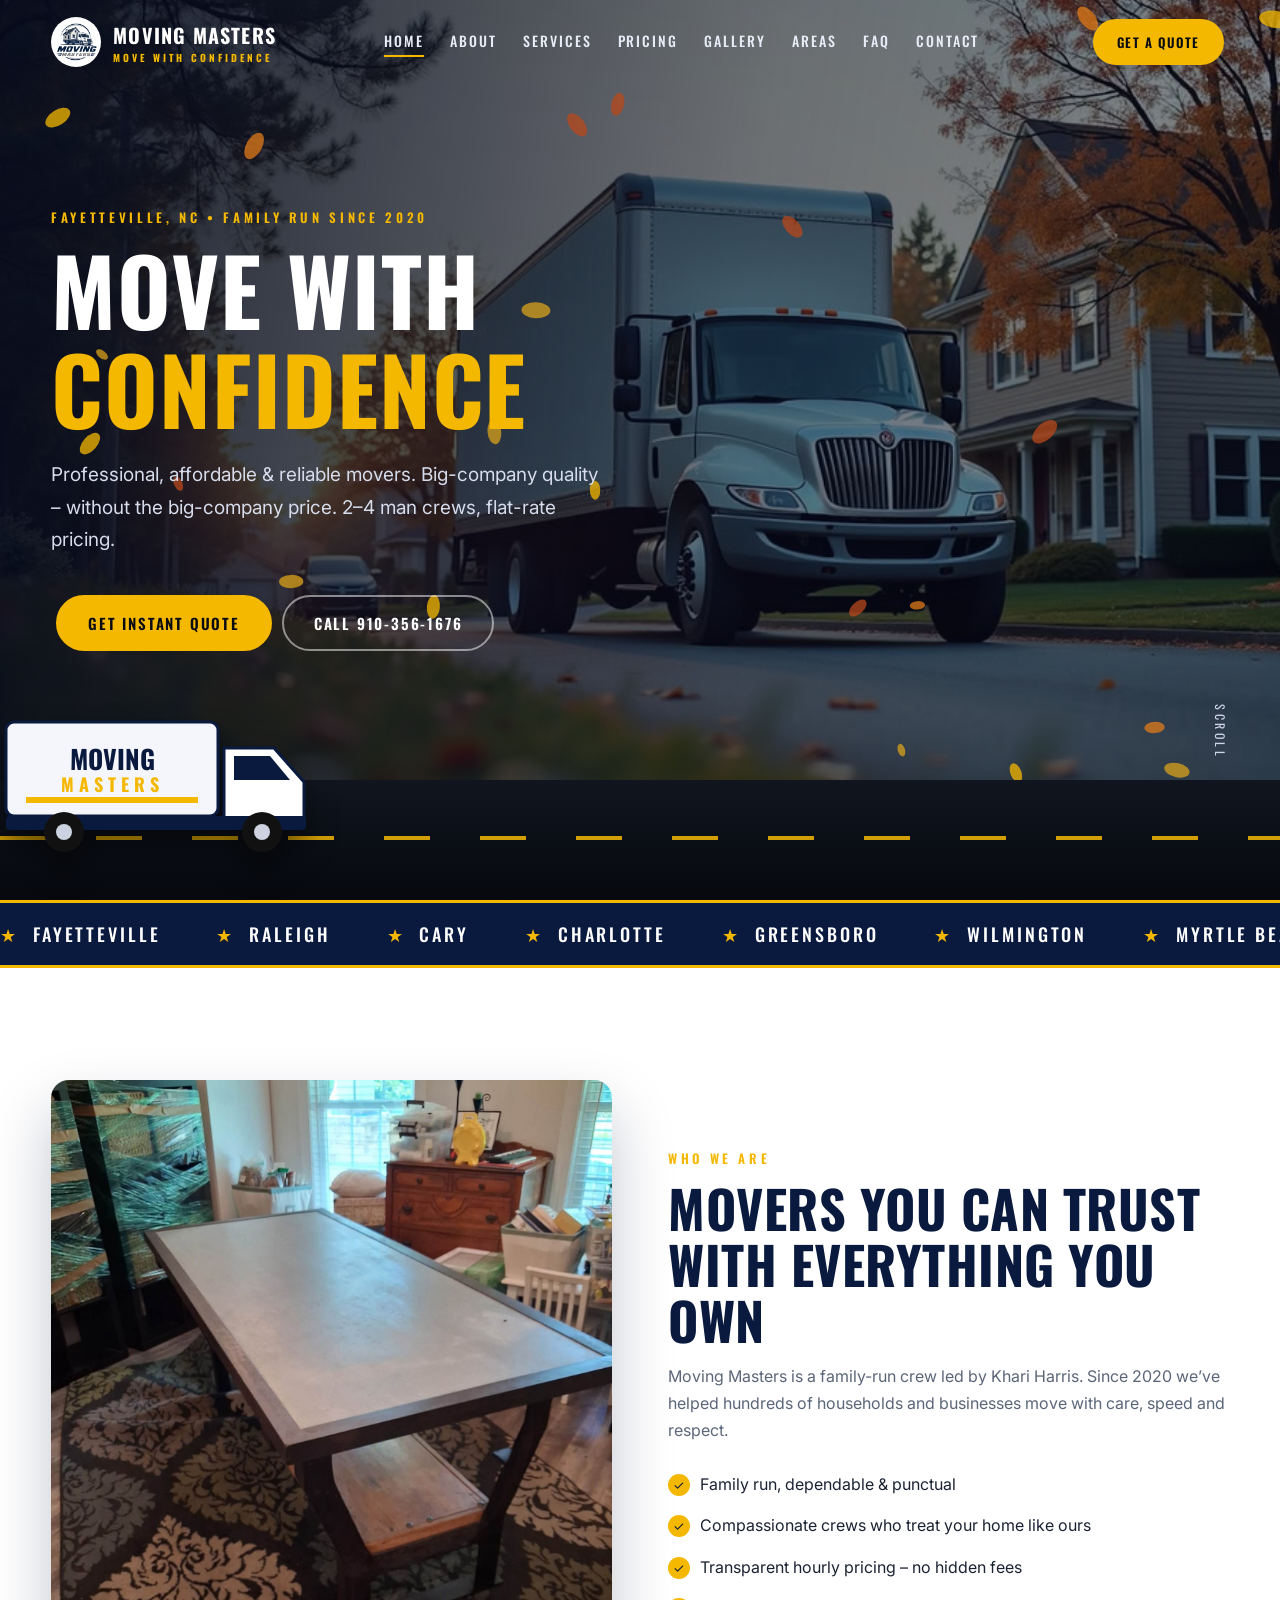
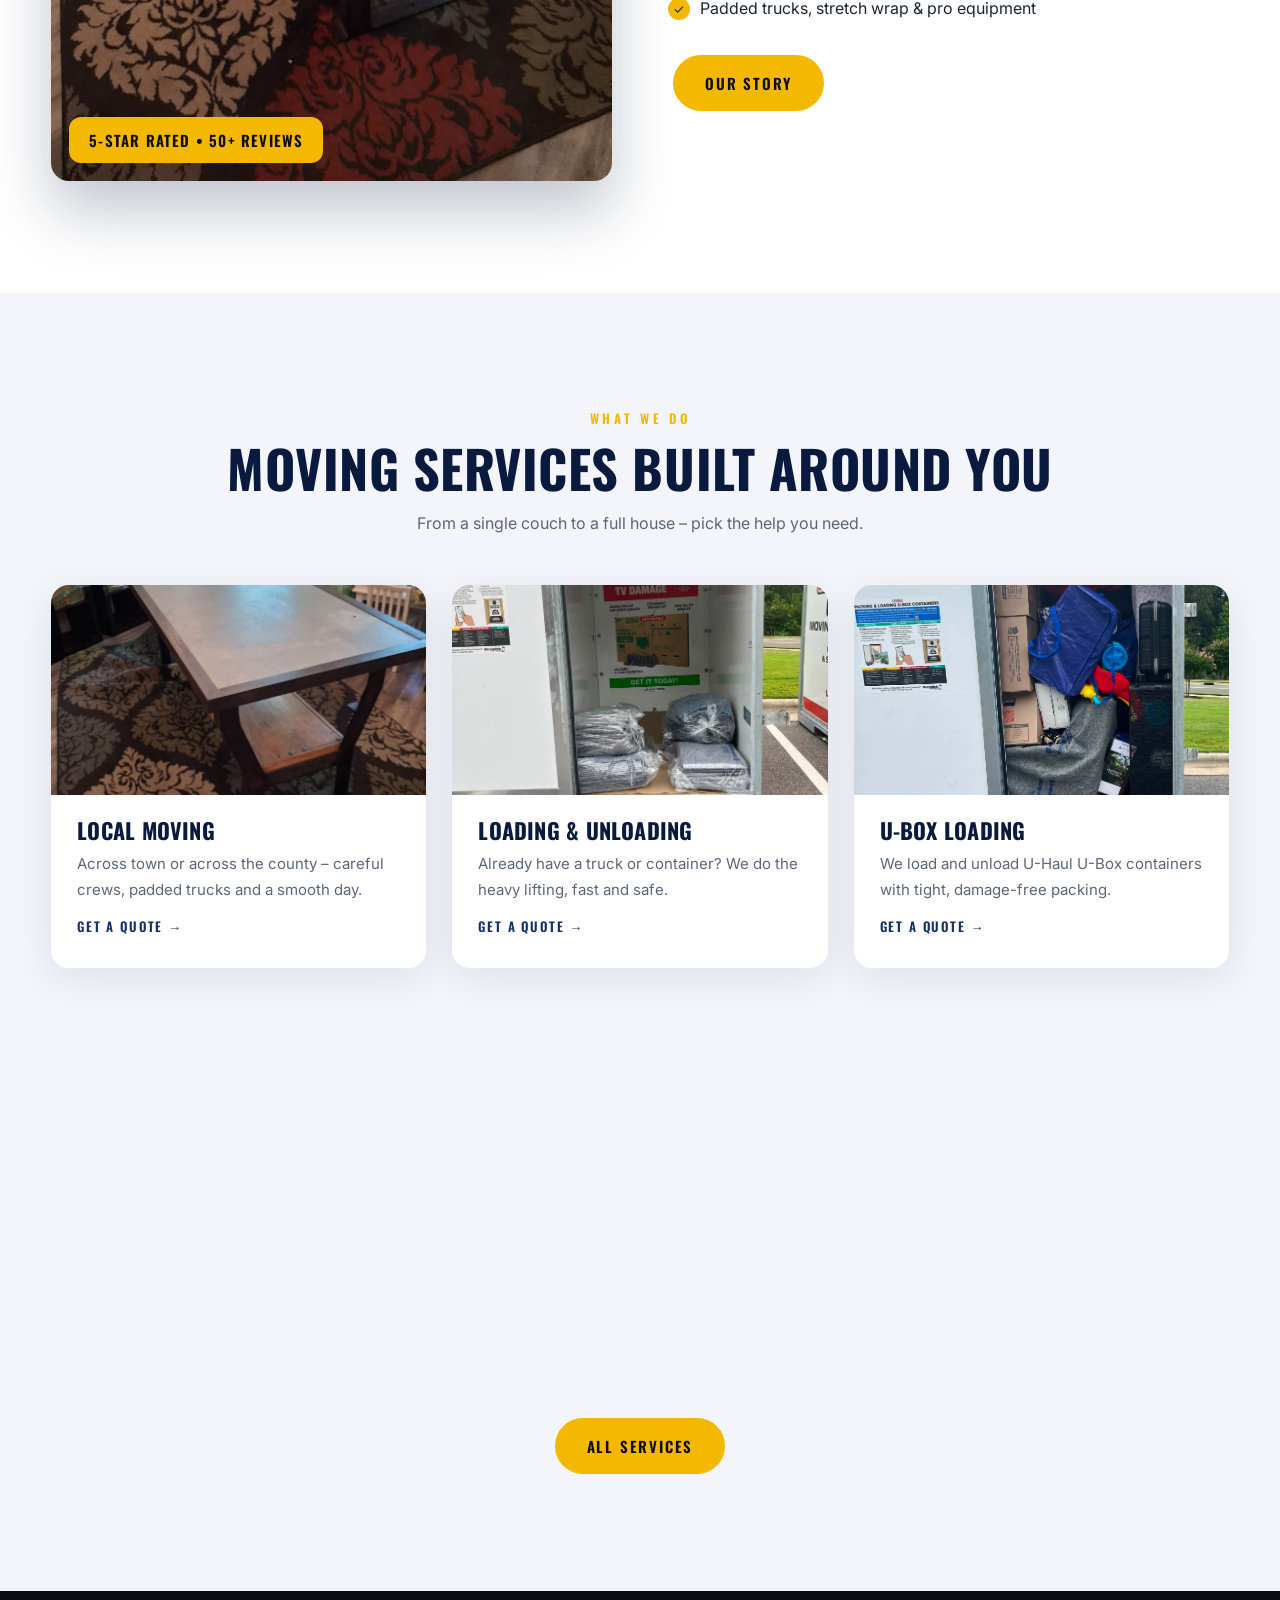
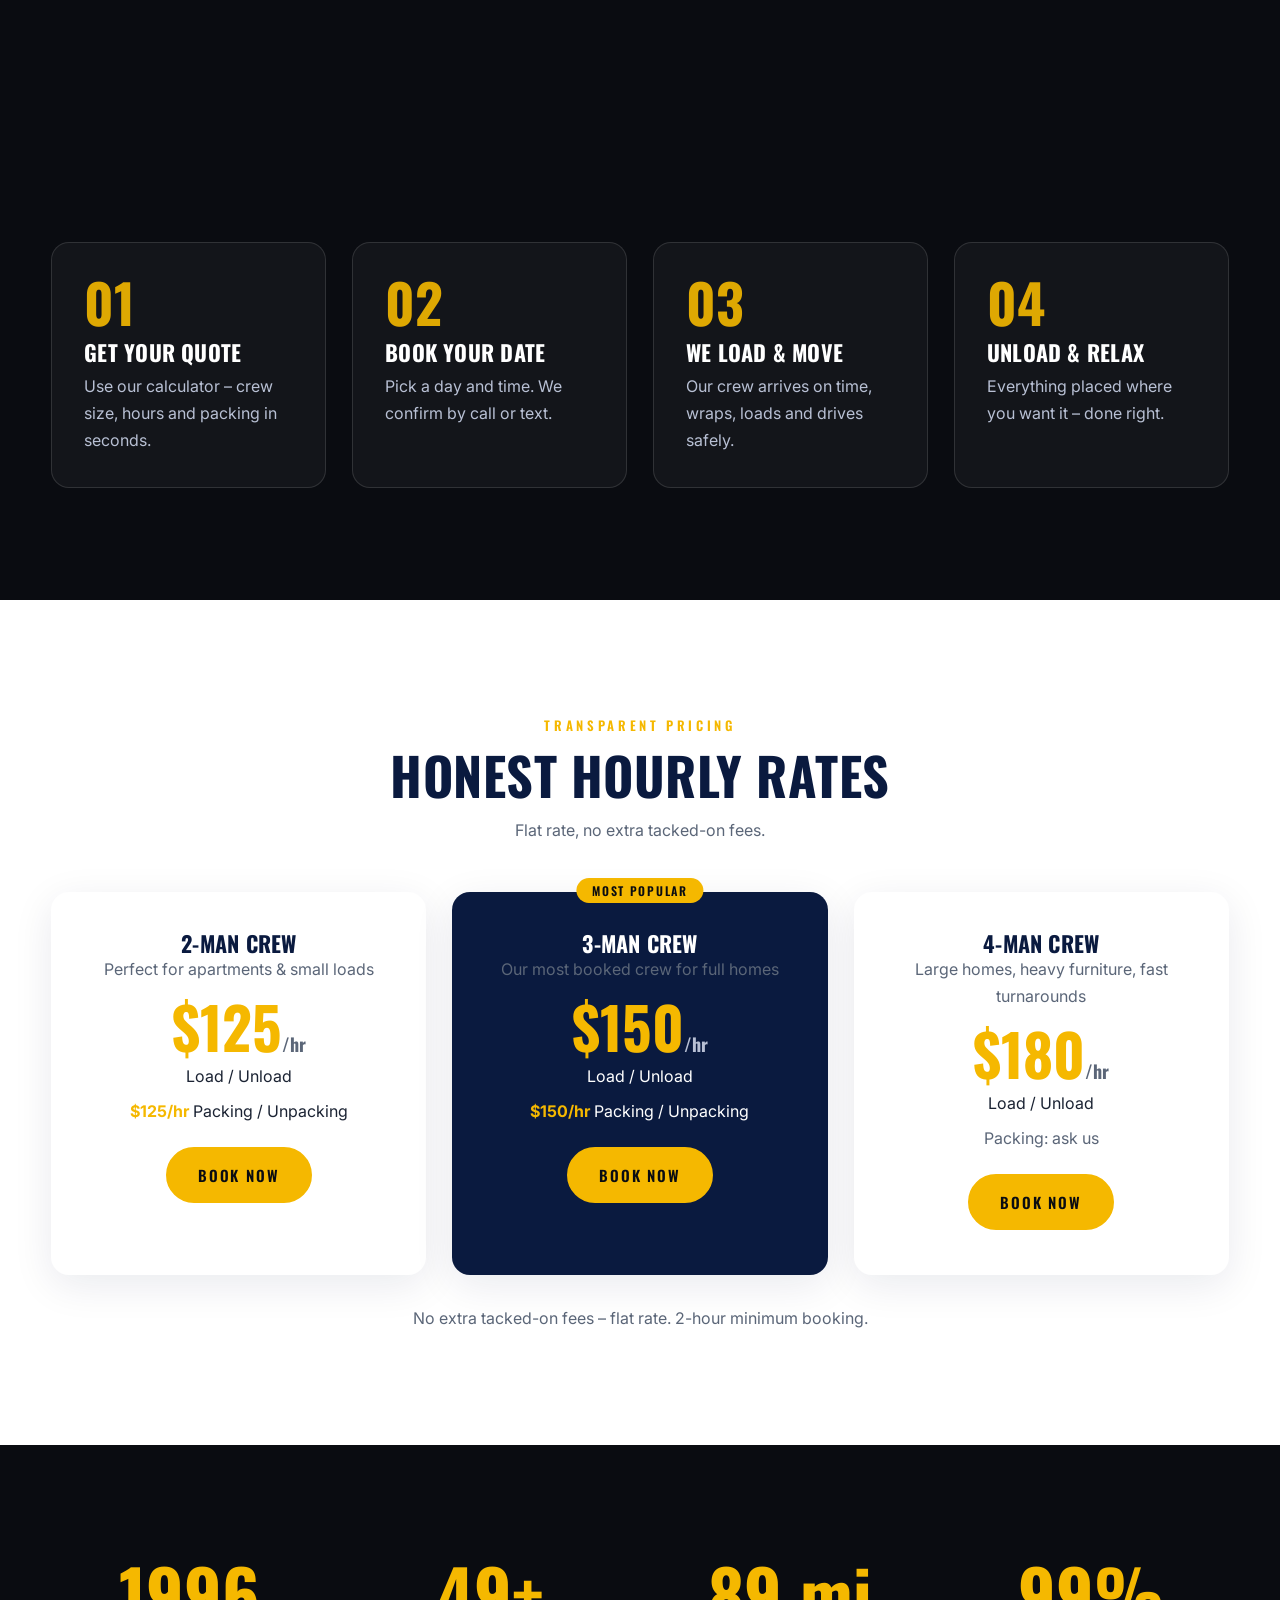
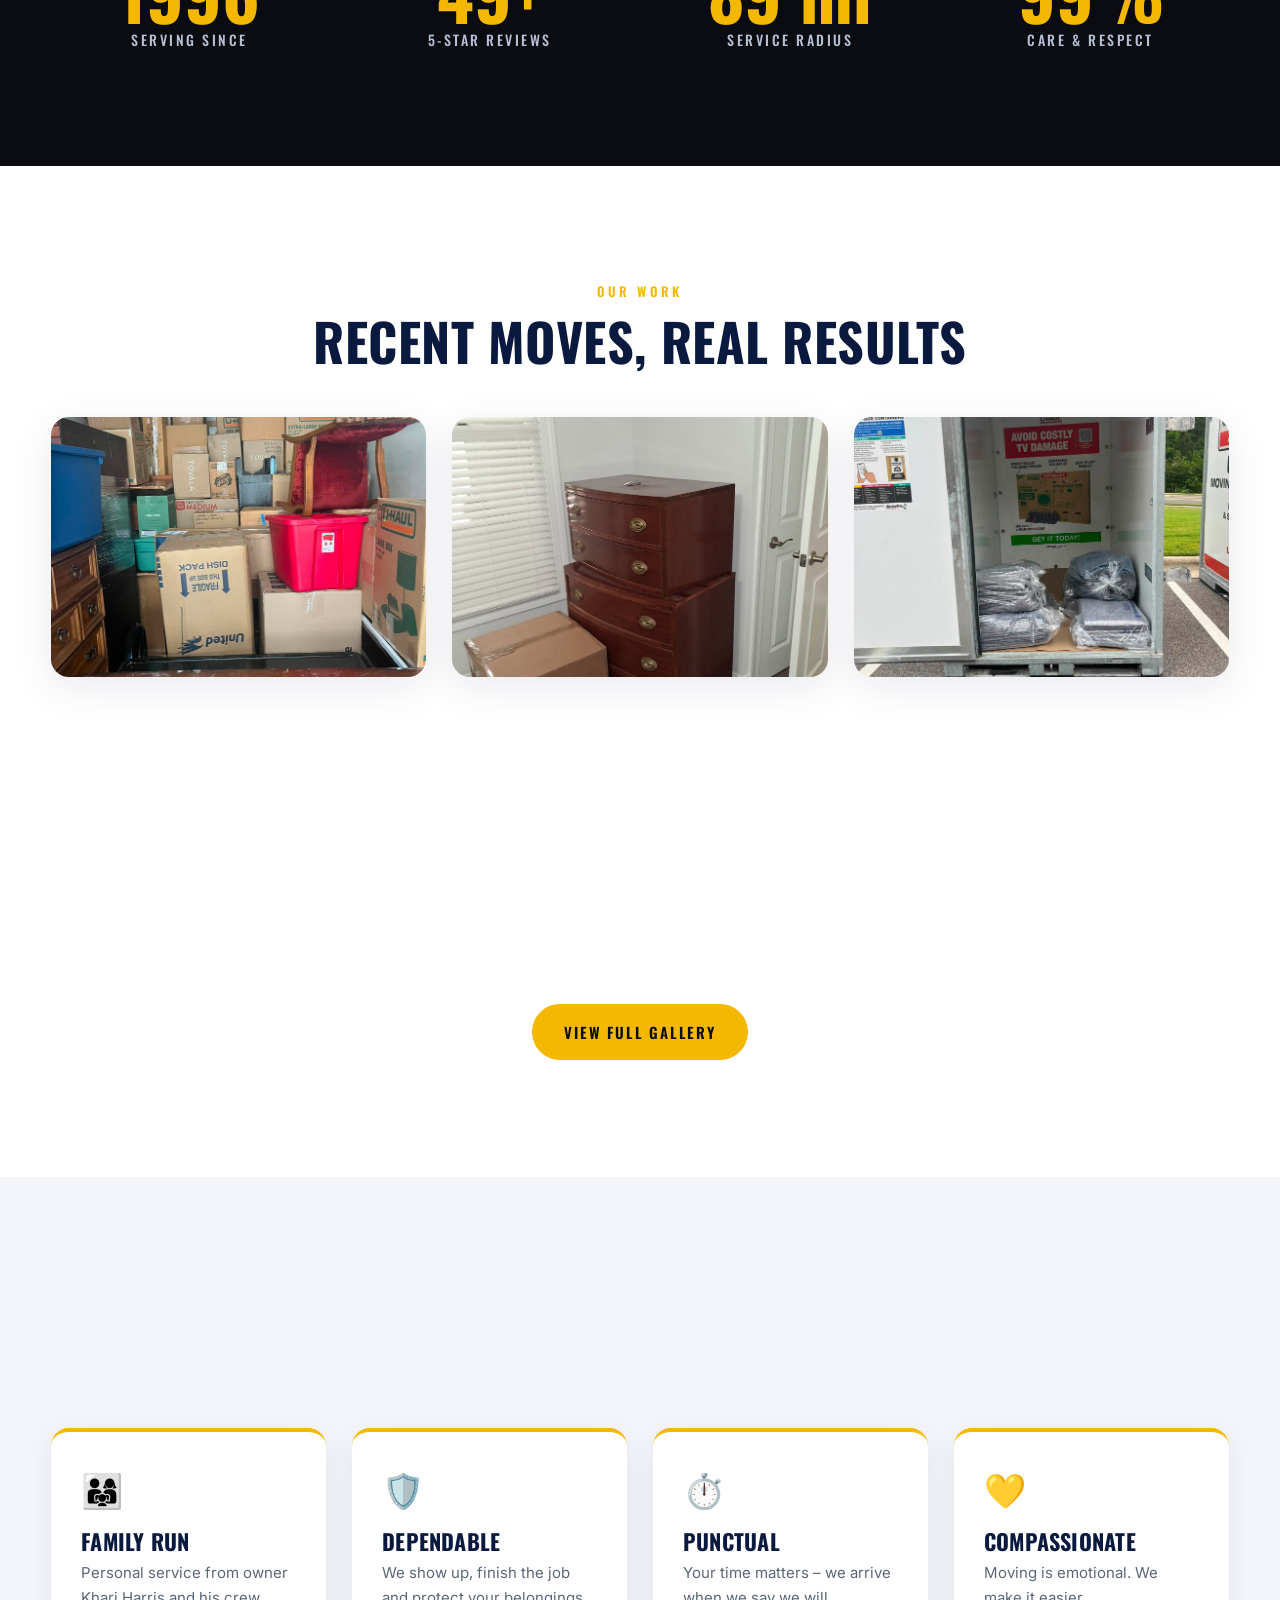
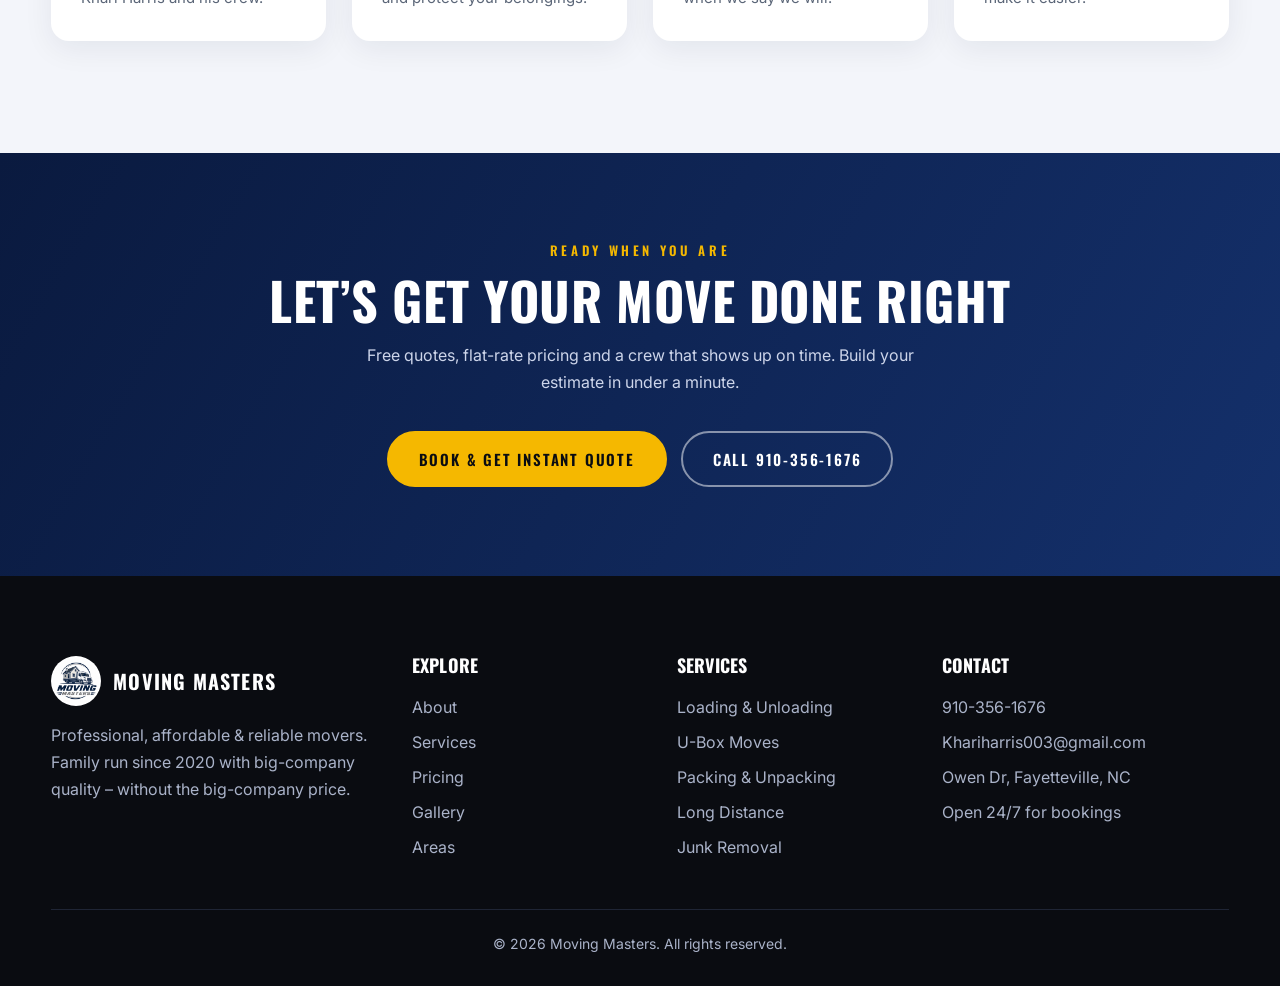
==== index.html @ d6109eb9 "created all pages" ====
<!doctype html>
<html lang="en">
  <head>
    <meta charset="utf-8" />
    <meta
      name="viewport"
      content="width=device-width,initial-scale=1"
    />
    <title>
      Premium Movers in Fayetteville, NC | Moving Masters –
      Fayetteville, NC Movers
    </title>
    <meta
      name="description"
      content="Professional, affordable & reliable movers in Fayetteville, NC. Loading, unloading, U-Box, packing & long distance within 90 miles."
    />
    <meta
      name="theme-color"
      content="#0a1a3f"
    />
    <link
      rel="icon"
      href="assets/img/move-logo.jpg"
    />
    <link
      rel="preconnect"
      href="https://fonts.googleapis.com"
    />
    <link
      href="https://fonts.googleapis.com/css2?family=Inter:wght@400;500;600&family=Oswald:wght@400;500;600;700&display=swap"
      rel="stylesheet"
    />
    <link
      rel="stylesheet"
      href="css/style.css"
    />
    <script>
      document.documentElement.classList.add("js");
    </script>
  </head>
  <body>
    <header class="hd">
      <div class="wrap nav">
        <a
          class="brand"
          href="index.html"
          ><img
            src="assets/img/move-logo.jpg"
            alt="Moving Masters logo"
          /><span
            >Moving Masters<small
              >Move with confidence</small
            ></span
          ></a
        >
        <ul>
          <li>
            <a
              href="index.html"
              class="on"
              >Home</a
            >
          </li>
          <li><a href="about.html">About</a></li>
          <li><a href="services.html">Services</a></li>
          <li><a href="pricing.html">Pricing</a></li>
          <li><a href="gallery.html">Gallery</a></li>
          <li><a href="areas.html">Areas</a></li>
          <li><a href="faq.html">FAQ</a></li>
          <li><a href="contact.html">Contact</a></li>
        </ul>
        <a
          class="btn"
          href="booking.html"
          >Get a Quote</a
        ><button
          class="bg"
          aria-label="Menu"
        >
          <span></span><span></span><span></span>
        </button>
      </div>
    </header>
    <section class="hero">
      <div class="bgimg"></div>
      <canvas id="leaves"></canvas>
      <div class="wrap">
        <div class="in">
          <span class="eyebrow"
            >Fayetteville, NC • Family Run Since 2020</span
          >
          <h1>Move With <em>Confidence</em></h1>
          <p class="sub">
            Professional, affordable &amp; reliable movers.
            Big-company quality – without the big-company
            price. 2–4 man crews, flat-rate pricing.
          </p>
          <div>
            <a
              class="btn"
              href="booking.html"
              >Get Instant Quote</a
            ><a
              class="btn o"
              href="tel:910-356-1676"
              >Call 910-356-1676</a
            >
          </div>
        </div>
      </div>
      <span class="scroll">SCROLL</span>
      <div class="road"></div>
      <svg
        class="truck"
        viewBox="0 0 330 150"
        aria-hidden="true"
      >
        <rect
          x="6"
          y="14"
          width="212"
          height="94"
          rx="8"
          fill="#f4f6fb"
        />
        <rect
          x="6"
          y="14"
          width="212"
          height="94"
          rx="8"
          fill="none"
          stroke="#0a1a3f"
          stroke-width="3"
        />
        <path
          d="M26 92h172"
          stroke="#f5b800"
          stroke-width="6"
        />
        <text
          x="112"
          y="62"
          text-anchor="middle"
          font-family="Oswald,sans-serif"
          font-weight="700"
          font-size="26"
          fill="#0a1a3f"
        >
          MOVING
        </text>
        <text
          x="112"
          y="84"
          text-anchor="middle"
          font-family="Oswald,sans-serif"
          font-weight="700"
          font-size="18"
          letter-spacing="5"
          fill="#f5b800"
        >
          MASTERS
        </text>
        <path
          d="M224 40h50l30 34v40h-80z"
          fill="#fff"
          stroke="#0a1a3f"
          stroke-width="3"
        />
        <path
          d="M234 48h36l20 24h-56z"
          fill="#0a1a3f"
        />
        <rect
          x="6"
          y="108"
          width="300"
          height="14"
          rx="4"
          fill="#0a1a3f"
        />
        <g class="wh">
          <circle
            cx="64"
            cy="124"
            r="20"
            fill="#111"
          />
          <circle
            cx="64"
            cy="124"
            r="8"
            fill="#ccd2e0"
          />
        </g>
        <g class="wh">
          <circle
            cx="262"
            cy="124"
            r="20"
            fill="#111"
          />
          <circle
            cx="262"
            cy="124"
            r="8"
            fill="#ccd2e0"
          />
        </g>
      </svg>
    </section>
    <div class="strip">
      <div>
        <span>Fayetteville</span><span>Raleigh</span
        ><span>Cary</span><span>Charlotte</span
        ><span>Greensboro</span><span>Wilmington</span
        ><span>Myrtle Beach</span><span>Fayetteville</span
        ><span>Raleigh</span><span>Cary</span
        ><span>Charlotte</span><span>Greensboro</span
        ><span>Wilmington</span><span>Myrtle Beach</span>
      </div>
    </div>
    <section class="sec">
      <div class="wrap split">
        <div class="photo rv">
          <img
            src="assets/img/moving7.jpg"
            alt="Moving Masters crew member"
            loading="lazy"
          /><b>5-Star Rated • 50+ Reviews</b>
        </div>
        <div class="rv">
          <span class="eyebrow">Who We Are</span>
          <h2>
            Movers You Can Trust With Everything You Own
          </h2>
          <p class="lead">
            Moving Masters is a family-run crew led by Khari
            Harris. Since 2020 we’ve helped hundreds of
            households and businesses move with care, speed
            and respect.
          </p>
          <ul class="ck">
            <li>Family run, dependable &amp; punctual</li>
            <li>
              Compassionate crews who treat your home like
              ours
            </li>
            <li>
              Transparent hourly pricing – no hidden fees
            </li>
            <li>
              Padded trucks, stretch wrap &amp; pro
              equipment
            </li>
          </ul>
          <a
            class="btn"
            style="margin-top: 26px"
            href="about.html"
            >Our Story</a
          >
        </div>
      </div>
    </section>
    <section class="sec alt">
      <div class="wrap">
        <div class="head c rv">
          <span class="eyebrow">What We Do</span>
          <h2>Moving Services Built Around You</h2>
          <p class="lead">
            From a single couch to a full house – pick the
            help you need.
          </p>
        </div>
        <div class="grid">
          <article class="card rv">
            <div class="im">
              <img
                src="assets/img/moving7.jpg"
                alt="Local Moving"
                loading="lazy"
              />
            </div>
            <div class="bd">
              <h3>Local Moving</h3>
              <p>
                Across town or across the county – careful
                crews, padded trucks and a smooth day.
              </p>
              <a
                class="m"
                href="booking.html"
                >Get a quote →</a
              >
            </div>
          </article>
          <article class="card rv">
            <div class="im">
              <img
                src="assets/img/moving3.jpg"
                alt="Loading &amp; Unloading"
                loading="lazy"
              />
            </div>
            <div class="bd">
              <h3>Loading &amp; Unloading</h3>
              <p>
                Already have a truck or container? We do the
                heavy lifting, fast and safe.
              </p>
              <a
                class="m"
                href="booking.html"
                >Get a quote →</a
              >
            </div>
          </article>
          <article class="card rv">
            <div class="im">
              <img
                src="assets/img/moving4.jpg"
                alt="U-Box Loading"
                loading="lazy"
              />
            </div>
            <div class="bd">
              <h3>U-Box Loading</h3>
              <p>
                We load and unload U-Haul U-Box containers
                with tight, damage-free packing.
              </p>
              <a
                class="m"
                href="booking.html"
                >Get a quote →</a
              >
            </div>
          </article>
          <article class="card rv">
            <div class="im">
              <img
                src="assets/img/moving6.jpg"
                alt="Packing &amp; Unpacking"
                loading="lazy"
              />
            </div>
            <div class="bd">
              <h3>Packing &amp; Unpacking</h3>
              <p>
                Wrap, box and protect everything – then set
                it up again at your new place.
              </p>
              <a
                class="m"
                href="booking.html"
                >Get a quote →</a
              >
            </div>
          </article>
          <article class="card rv">
            <div class="im">
              <img
                src="assets/img/moving10.jpg"
                alt="Furniture Rearranging"
                loading="lazy"
              />
            </div>
            <div class="bd">
              <h3>Furniture Rearranging</h3>
              <p>
                Need a room reset? We move, assemble and
                reposition furniture in-home.
              </p>
              <a
                class="m"
                href="booking.html"
                >Get a quote →</a
              >
            </div>
          </article>
          <article class="card rv">
            <div class="im">
              <img
                src="assets/img/moving11.jpg"
                alt="Long Distance"
                loading="lazy"
              />
            </div>
            <div class="bd">
              <h3>Long Distance</h3>
              <p>
                Our truck can load and unload state to
                state. Call for a custom quote.
              </p>
              <a
                class="m"
                href="booking.html"
                >Get a quote →</a
              >
            </div>
          </article>
        </div>
        <p style="text-align: center; margin-top: 36px">
          <a
            class="btn"
            href="services.html"
            >All Services</a
          >
        </p>
      </div>
    </section>

    <section class="sec dark">
      <div class="wrap">
        <div class="head c rv">
          <span class="eyebrow">Simple Process</span>
          <h2>Four Steps To A Stress-Free Move</h2>
        </div>
        <div class="gridmini steps">
          <div class="step rv">
            <h3>Get Your Quote</h3>
            <p>
              Use our calculator – crew size, hours and
              packing in seconds.
            </p>
          </div>
          <div class="step rv">
            <h3>Book Your Date</h3>
            <p>
              Pick a day and time. We confirm by call or
              text.
            </p>
          </div>
          <div class="step rv">
            <h3>We Load &amp; Move</h3>
            <p>
              Our crew arrives on time, wraps, loads and
              drives safely.
            </p>
          </div>
          <div class="step rv">
            <h3>Unload &amp; Relax</h3>
            <p>
              Everything placed where you want it – done
              right.
            </p>
          </div>
        </div>
      </div>
    </section>
    <section class="sec">
      <div class="wrap">
        <div class="head c rv">
          <span class="eyebrow">Transparent Pricing</span>
          <h2>Honest Hourly Rates</h2>
          <p class="lead">
            Flat rate, no extra tacked-on fees.
          </p>
        </div>
        <div class="grid">
          <div class="price rv">
            <h3>2-Man Crew</h3>
            <p style="color: var(--m)">
              Perfect for apartments &amp; small loads
            </p>
            <div class="n">$125<small>/hr</small></div>
            <p>Load / Unload</p>
            <p style="margin-top: 8px">
              <b style="color: var(--g)">$125/hr</b> Packing
              / Unpacking
            </p>
            <a
              class="btn"
              style="margin-top: 22px"
              href="booking.html"
              >Book Now</a
            >
          </div>
          <div class="price f rv">
            <h3>3-Man Crew</h3>
            <p style="color: var(--m)">
              Our most booked crew for full homes
            </p>
            <div class="n">$150<small>/hr</small></div>
            <p>Load / Unload</p>
            <p style="margin-top: 8px">
              <b style="color: var(--g)">$150/hr</b> Packing
              / Unpacking
            </p>
            <a
              class="btn"
              style="margin-top: 22px"
              href="booking.html"
              >Book Now</a
            >
          </div>
          <div class="price rv">
            <h3>4-Man Crew</h3>
            <p style="color: var(--m)">
              Large homes, heavy furniture, fast turnarounds
            </p>
            <div class="n">$180<small>/hr</small></div>
            <p>Load / Unload</p>
            <p style="margin-top: 8px; color: var(--m)">
              Packing: ask us
            </p>
            <a
              class="btn"
              style="margin-top: 22px"
              href="booking.html"
              >Book Now</a
            >
          </div>
        </div>
        <p
          class="lead rv"
          style="text-align: center; margin: 30px auto 0"
        >
          No extra tacked-on fees – flat rate. 2-hour
          minimum booking.
        </p>
      </div>
    </section>
    <section class="sec dark">
      <div class="wrap stats rv">
        <div>
          <b
            data-n="2020"
            data-s=""
            >0</b
          ><span>Serving Since</span>
        </div>
        <div>
          <b
            data-n="50"
            data-s="+"
            >0</b
          ><span>5-Star Reviews</span>
        </div>
        <div>
          <b
            data-n="90"
            data-s=" mi"
            >0</b
          ><span>Service Radius</span>
        </div>
        <div>
          <b
            data-n="100"
            data-s="%"
            >0</b
          ><span>Care &amp; Respect</span>
        </div>
      </div>
    </section>
    <section class="sec">
      <div class="wrap">
        <div class="head c rv">
          <span class="eyebrow">Our Work</span>
          <h2>Recent Moves, Real Results</h2>
        </div>
        <div class="grid">
          <div class="card rv">
            <div
              class="im"
              style="height: 260px"
            >
              <img
                src="assets/img/moving1.jpg"
                alt="Moving Masters recent job"
                loading="lazy"
              />
            </div>
          </div>
          <div class="card rv">
            <div
              class="im"
              style="height: 260px"
            >
              <img
                src="assets/img/moving2.jpg"
                alt="Moving Masters recent job"
                loading="lazy"
              />
            </div>
          </div>
          <div class="card rv">
            <div
              class="im"
              style="height: 260px"
            >
              <img
                src="assets/img/moving3.jpg"
                alt="Moving Masters recent job"
                loading="lazy"
              />
            </div>
          </div>
          <div class="card rv">
            <div
              class="im"
              style="height: 260px"
            >
              <img
                src="assets/img/moving8.jpg"
                alt="Moving Masters recent job"
                loading="lazy"
              />
            </div>
          </div>
          <div class="card rv">
            <div
              class="im"
              style="height: 260px"
            >
              <img
                src="assets/img/moving5.jpg"
                alt="Moving Masters recent job"
                loading="lazy"
              />
            </div>
          </div>
          <div class="card rv">
            <div
              class="im"
              style="height: 260px"
            >
              <img
                src="assets/img/moving9.jpg"
                alt="Moving Masters recent job"
                loading="lazy"
              />
            </div>
          </div>
        </div>
        <p style="text-align: center; margin-top: 36px">
          <a
            class="btn"
            href="gallery.html"
            >View Full Gallery</a
          >
        </p>
      </div>
    </section>
    <section class="sec alt">
      <div class="wrap">
        <div class="head c rv">
          <span class="eyebrow">Why Moving Masters</span>
          <h2>The Premium Difference</h2>
        </div>
        <div class="gridmini">
          <div class="feat rv">
            <i>👨‍👩‍👧</i>
            <h3>Family Run</h3>
            <p>
              Personal service from owner Khari Harris and
              his crew.
            </p>
          </div>
          <div class="feat rv">
            <i>🛡️</i>
            <h3>Dependable</h3>
            <p>
              We show up, finish the job and protect your
              belongings.
            </p>
          </div>
          <div class="feat rv">
            <i>⏱️</i>
            <h3>Punctual</h3>
            <p>
              Your time matters – we arrive when we say we
              will.
            </p>
          </div>
          <div class="feat rv">
            <i>💛</i>
            <h3>Compassionate</h3>
            <p>Moving is emotional. We make it easier.</p>
          </div>
        </div>
      </div>
    </section>
    <section class="cta">
      <div class="wrap rv">
        <span class="eyebrow">Ready when you are</span>
        <h2>Let’s Get Your Move Done Right</h2>
        <p>
          Free quotes, flat-rate pricing and a crew that
          shows up on time. Build your estimate in under a
          minute.
        </p>
        <a
          class="btn"
          href="booking.html"
          >Book &amp; Get Instant Quote</a
        >
        <a
          class="btn o"
          href="tel:910-356-1676"
          >Call 910-356-1676</a
        >
      </div>
    </section>
    <footer class="ft">
      <div class="wrap grid">
        <div>
          <a
            class="brand"
            href="index.html"
            ><img
              src="assets/img/move-logo.jpg"
              alt="Moving Masters"
            /><span>Moving Masters</span></a
          >
          <p style="margin-top: 16px">
            Professional, affordable &amp; reliable movers.
            Family run since 2020 with big-company quality –
            without the big-company price.
          </p>
        </div>
        <div>
          <h3>Explore</h3>
          <ul>
            <li><a href="about.html">About</a></li>
            <li><a href="services.html">Services</a></li>
            <li><a href="pricing.html">Pricing</a></li>
            <li><a href="gallery.html">Gallery</a></li>
            <li><a href="areas.html">Areas</a></li>
          </ul>
        </div>
        <div>
          <h3>Services</h3>
          <ul>
            <li>Loading &amp; Unloading</li>
            <li>U-Box Moves</li>
            <li>Packing &amp; Unpacking</li>
            <li>Long Distance</li>
            <li>Junk Removal</li>
          </ul>
        </div>
        <div>
          <h3>Contact</h3>
          <ul>
            <li>
              <a href="tel:910-356-1676">910-356-1676</a>
            </li>
            <li>
              <a href="mailto:Khariharris003@gmail.com"
                >Khariharris003@gmail.com</a
              >
            </li>
            <li>Owen Dr, Fayetteville, NC</li>
            <li>Open 24/7 for bookings</li>
          </ul>
        </div>
      </div>
      <div class="wrap cp">
        © 2026 Moving Masters. All rights reserved.
      </div>
    </footer>
    <a
      class="call"
      href="tel:910-356-1676"
      aria-label="Call us"
      >📞</a
    >
    <div class="lb">
      <button aria-label="Close">×</button><img alt="" />
    </div>
    <script src="js/config.js"></script>
    <script src="js/main.js"></script>
  </body>
</html>
---- css/style.css ----
:root {
  --n: #0a1a3f;
  --n2: #14306b;
  --g: #f5b800;
  --k: #0a0c11;
  --s: #f3f5fa;
  --t: #1b2333;
  --m: #5b6678;
  --r: 18px;
}
* {
  box-sizing: border-box;
  margin: 0;
  padding: 0;
}
html {
  scroll-behavior: smooth;
}
body {
  font:
    16px/1.7 "Inter",
    system-ui,
    sans-serif;
  color: var(--t);
  background: #fff;
  overflow-x: hidden;
}
img {
  max-width: 100%;
  display: block;
}
a {
  color: inherit;
  text-decoration: none;
}
h1,
h2,
h3 {
  font-family: "Oswald", sans-serif;
  text-transform: uppercase;
  line-height: 1.08;
  letter-spacing: 0.01em;
}
h2 {
  font-size: clamp(30px, 4.4vw, 52px);
  color: var(--n);
}
h3 {
  font-size: 22px;
  color: var(--n);
}
.wrap {
  width: min(1180px, 92%);
  margin: auto;
}
.sec {
  padding: clamp(64px, 9vw, 112px) 0;
}
.alt {
  background: var(--s);
}
.dark {
  background: var(--k);
  color: #fff;
}
.dark h2,
.dark h3 {
  color: #fff;
}
.eyebrow {
  display: inline-block;
  color: var(--g);
  font: 600 13px "Oswald";
  letter-spacing: 0.28em;
  text-transform: uppercase;
  margin-bottom: 12px;
}
.lead {
  color: var(--m);
  max-width: 640px;
  margin-top: 14px;
}
.dark .lead {
  color: #b8c0d4;
}
.head {
  margin-bottom: 48px;
}
.head.c {
  text-align: center;
}
.head.c .lead {
  margin-inline: auto;
}
.btn {
  display: inline-flex;
  align-items: center;
  gap: 10px;
  margin: 5px;
  padding: 15px 30px;
  border-radius: 50px;
  font: 600 15px "Oswald";
  letter-spacing: 0.12em;
  text-transform: uppercase;
  border: 2px solid var(--g);
  background: var(--g);
  color: var(--k);
  cursor: pointer;
  transition: 0.3s;
}
.btn:hover {
  transform: translateY(-3px);
  box-shadow: 0 14px 30px rgba(245, 184, 0, 0.35);
}
.btn.o {
  margin: 5px;
  background: transparent;
  color: #fff;
  border-color: rgba(255, 255, 255, 0.5);
}
.btn.o:hover {
  border-color: var(--g);
  color: var(--g);
  box-shadow: none;
}
/* header */
.hd {
  position: fixed;
  inset: 0 0 auto;
  z-index: 50;
  transition: 0.4s;
  padding: 14px 0;
}
.hd.sc {
  background: rgba(8, 16, 40, 0.94);
  backdrop-filter: blur(12px);
  padding: 8px 0;
  box-shadow: 0 8px 30px rgba(0, 0, 0, 0.25);
}
.nav {
  display: flex;
  align-items: center;
  justify-content: space-between;
  gap: 20px;
}
.brand {
  display: flex;
  align-items: center;
  gap: 12px;
  color: #fff;
  font: 700 20px "Oswald";
  letter-spacing: 0.06em;
  text-transform: uppercase;
}
.brand img {
  width: 50px;
  height: 50px;
  border-radius: 50%;
  background: #fff;
  object-fit: contain;
  padding: 2px;
}
.brand small {
  display: block;
  font-size: 10px;
  letter-spacing: 0.3em;
  color: var(--g);
}
.nav ul {
  display: flex;
  gap: 26px;
  list-style: none;
}
.nav ul a {
  color: #e8ecf7;
  font: 500 14px "Oswald";
  letter-spacing: 0.14em;
  text-transform: uppercase;
  position: relative;
  padding: 6px 0;
}
.nav ul a:after {
  content: "";
  position: absolute;
  left: 0;
  bottom: 0;
  height: 2px;
  width: 0;
  background: var(--g);
  transition: 0.3s;
}
.nav ul a:hover:after,
.nav ul a.on:after {
  width: 100%;
}
.bg {
  display: none;
  background: none;
  border: 0;
  width: 44px;
  height: 44px;
  cursor: pointer;
}
.bg span {
  display: block;
  height: 2px;
  background: #fff;
  margin: 7px 8px;
  transition: 0.3s;
}
.nav .btn {
  padding: 11px 22px;
  font-size: 13px;
}
/* hero */
.hero {
  position: relative;
  min-height: 100svh;
  display: flex;
  align-items: center;
  color: #fff;
  overflow: hidden;
  background: #07102a;
}
.hero .bgimg {
  position: absolute;
  inset: -4%;
  background: url(../assets/img/hero-section-image.jpg)
    center/cover;
  animation: kb 22s ease-in-out infinite alternate;
  will-change: transform;
}
.hero:before {
  content: "";
  position: absolute;
  inset: 0;
  z-index: 1;
  background: linear-gradient(
    100deg,
    rgba(5, 11, 30, 0.88) 8%,
    rgba(5, 11, 30, 0.58) 55%,
    rgba(5, 11, 30, 0.45)
  );
}
#leaves {
  position: absolute;
  inset: 0;
  z-index: 2;
  pointer-events: none;
  width: 100%;
  height: 100%;
}
.hero .in {
  position: relative;
  z-index: 3;
  padding: 150px 0 190px;
  max-width: 760px;
}
.hero h1 {
  font-size: clamp(40px, 7.4vw, 92px);
  color: #fff;
}
.hero h1 em {
  font-style: normal;
  color: var(--g);
}
.hero h1 .w {
  display: inline-block;
  overflow: hidden;
  vertical-align: top;
}
.hero h1 .w i {
  display: inline-block;
  font-style: inherit;
  transform: translateY(110%);
  animation: up 0.9s cubic-bezier(0.2, 0.8, 0.2, 1) forwards;
  animation-delay: calc(var(--d) * 0.09s + 0.2s);
}
.hero p.sub {
  font-size: 19px;
  color: #d6dcec;
  margin: 22px 0 34px;
  max-width: 560px;
  opacity: 0;
  animation: fd 1s 0.9s forwards;
}
.hero .cta {
  display: flex;
  gap: 14px;
  flex-wrap: wrap;
  opacity: 0;
  animation: fd 1s 1.2s forwards;
}
.road {
  position: absolute;
  left: 0;
  right: 0;
  bottom: 0;
  height: 120px;
  z-index: 3;
  background: linear-gradient(#10151f, #06080d);
}
.road:before {
  content: "";
  position: absolute;
  left: 0;
  right: 0;
  top: 56px;
  height: 4px;
  background: repeating-linear-gradient(
    90deg,
    var(--g) 0 46px,
    transparent 46px 96px
  );
  animation: rd 1.2s linear infinite;
  opacity: 0.85;
}
.truck {
  position: absolute;
  bottom: 42px;
  left: 0;
  width: min(330px, 62vw);
  z-index: 4;
  animation: drive 15s linear infinite;
  filter: drop-shadow(0 16px 14px rgba(0, 0, 0, 0.5));
}
.truck .wh {
  transform-origin: center;
  transform-box: fill-box;
  animation: sp 0.5s linear infinite;
}
.truck {
  animation-name: drive, bob;
}
.truck {
  animation-duration: 15s, 0.7s;
}
.truck {
  animation-iteration-count: infinite, infinite;
}
.truck {
  animation-timing-function: linear, ease-in-out;
}
.scroll {
  position: absolute;
  z-index: 5;
  right: 4%;
  bottom: 140px;
  font: 12px "Oswald";
  letter-spacing: 0.3em;
  writing-mode: vertical-rl;
  color: #cfd6ea;
}
@keyframes up {
  to {
    transform: none;
  }
}
@keyframes fd {
  from {
    opacity: 0;
    transform: translateY(20px);
  }
  to {
    opacity: 1;
    transform: none;
  }
}
@keyframes kb {
  to {
    transform: scale(1.1) translate(-1.5%, -1%);
  }
}
@keyframes rd {
  to {
    background-position-x: -96px;
  }
}
@keyframes drive {
  from {
    left: -380px;
  }
  to {
    left: 110%;
  }
}
@keyframes bob {
  50% {
    margin-bottom: 3px;
  }
}
@keyframes sp {
  to {
    transform: rotate(360deg);
  }
}
.page {
  padding: 170px 0 80px;
  background:
    linear-gradient(
      rgba(6, 12, 32, 0.84),
      rgba(6, 12, 32, 0.9)
    ),
    var(--pi, none) center/cover;
  color: #fff;
  text-align: center;
}
.page h1 {
  font-size: clamp(38px, 6vw, 70px);
}
.page p {
  color: #c9d1e6;
  max-width: 620px;
  margin: 14px auto 0;
}
/* blocks */
.strip {
  background: var(--n);
  color: #fff;
  overflow: hidden;
  padding: 18px 0;
  border-block: 3px solid var(--g);
}
.strip div {
  display: flex;
  gap: 56px;
  width: max-content;
  animation: mq 30s linear infinite;
  font: 500 18px "Oswald";
  letter-spacing: 0.16em;
  text-transform: uppercase;
}
.strip span:before {
  content: "★";
  color: var(--g);
  margin-right: 14px;
}
@keyframes mq {
  to {
    transform: translateX(-50%);
  }
}
.grid {
  display: grid;
  gap: 26px;
  grid-template-columns: repeat(
    auto-fit,
    minmax(300px, 1fr)
  );
}
.gridmini {
  display: grid;
  gap: 26px;
  grid-template-columns: repeat(
    auto-fit,
    minmax(270px, 1fr)
  );
}
.split {
  display: grid;
  gap: 56px;
  grid-template-columns: 1fr 1fr;
  align-items: center;
}
.card {
  background: #fff;
  border-radius: var(--r);
  overflow: hidden;
  box-shadow: 0 10px 40px rgba(10, 26, 63, 0.09);
  transition: 0.4s;
  display: flex;
  flex-direction: column;
}
.card:hover {
  transform: translateY(-8px);
  box-shadow: 0 22px 50px rgba(10, 26, 63, 0.18);
}
.card .im {
  height: 210px;
  overflow: hidden;
}
.card .im img {
  width: 100%;
  height: 100%;
  object-fit: cover;
  transition: 0.7s;
}
.card:hover .im img {
  transform: scale(1.08);
}
.card .bd {
  padding: 24px 26px 28px;
}
.card p {
  color: var(--m);
  margin-top: 8px;
  font-size: 15px;
}
.card a.m {
  display: inline-block;
  margin-top: 14px;
  color: var(--n2);
  font: 600 13px "Oswald";
  letter-spacing: 0.14em;
  text-transform: uppercase;
}
.photo {
  position: relative;
  border-radius: var(--r);
  overflow: hidden;
  box-shadow: 0 30px 60px rgba(10, 26, 63, 0.25);
}
.photo img {
  width: 100%;
  aspect-ratio: 4/5;
  object-fit: cover;
}
.photo b {
  position: absolute;
  left: 18px;
  bottom: 18px;
  background: var(--g);
  color: var(--k);
  padding: 12px 20px;
  border-radius: 12px;
  font: 600 15px "Oswald";
  letter-spacing: 0.08em;
  text-transform: uppercase;
}
.ck {
  list-style: none;
  margin-top: 20px;
}
.ck li {
  padding: 7px 0 7px 32px;
  position: relative;
}
.ck li:before {
  content: "✓";
  position: absolute;
  left: 0;
  color: var(--n);
  background: var(--g);
  width: 22px;
  height: 22px;
  border-radius: 50%;
  font-size: 13px;
  text-align: center;
  line-height: 22px;
  top: 10px;
}
.steps {
  counter-reset: s;
}
.step {
  padding: 32px;
  border: 1px solid rgba(255, 255, 255, 0.12);
  border-radius: var(--r);
  position: relative;
  background: rgba(255, 255, 255, 0.04);
}
.step:before {
  counter-increment: s;
  content: "0" counter(s);
  font: 700 54px "Oswald";
  color: var(--g);
  opacity: 0.9;
  display: block;
  line-height: 1;
  margin-bottom: 12px;
}
.step p {
  color: #b8c0d4;
  margin-top: 8px;
}
.price {
  text-align: center;
  padding: 40px 28px;
  background: #fff;
  border-radius: var(--r);
  box-shadow: 0 10px 40px rgba(10, 26, 63, 0.09);
  position: relative;
  transition: 0.4s;
}
.price:hover {
  transform: translateY(-8px);
}
.price.f {
  background: var(--n);
  color: #fff;
}
.price.f h3 {
  color: #fff;
}
.price.f:before {
  content: "Most Popular";
  position: absolute;
  top: -14px;
  left: 50%;
  transform: translateX(-50%);
  background: var(--g);
  color: var(--k);
  padding: 4px 16px;
  border-radius: 20px;
  font: 600 12px "Oswald";
  letter-spacing: 0.14em;
  text-transform: uppercase;
}
.price .n {
  font: 700 58px "Oswald";
  color: var(--g);
  line-height: 1.1;
  margin: 12px 0 4px;
}
.price .n small {
  font-size: 18px;
  color: var(--m);
}
.price.f small {
  color: #b8c0d4;
}
.stats {
  display: grid;
  grid-template-columns: repeat(
    auto-fit,
    minmax(170px, 1fr)
  );
  gap: 24px;
  text-align: center;
}
.stats b {
  display: block;
  font: 700 clamp(44px, 6vw, 70px) "Oswald";
  color: var(--g);
  line-height: 1;
}
.stats span {
  color: #b8c0d4;
  font: 500 14px "Oswald";
  letter-spacing: 0.18em;
  text-transform: uppercase;
}
.feat {
  padding: 30px;
  border-radius: var(--r);
  background: #fff;
  box-shadow: 0 8px 30px rgba(10, 26, 63, 0.07);
  border-top: 4px solid var(--g);
}
.feat i {
  font-style: normal;
  font-size: 34px;
  display: block;
  margin-bottom: 10px;
}
.feat p {
  color: var(--m);
  font-size: 15px;
  margin-top: 6px;
}
.cta {
  background: linear-gradient(120deg, var(--n), var(--n2));
  color: #fff;
  text-align: center;
  padding: 84px 0;
  position: relative;
  overflow: hidden;
}
.cta h2 {
  color: #fff;
}
.cta p {
  color: #cdd5ea;
  margin: 14px auto 30px;
  max-width: 560px;
}
table {
  width: 100%;
  border-collapse: collapse;
  background: #fff;
  border-radius: var(--r);
  overflow: hidden;
  box-shadow: 0 10px 40px rgba(10, 26, 63, 0.09);
}
th {
  background: var(--n);
  color: #fff;
  font: 500 15px "Oswald";
  letter-spacing: 0.14em;
  text-transform: uppercase;
  text-align: left;
}
th,
td {
  padding: 18px 22px;
}
td {
  border-bottom: 1px solid #e7eaf3;
}
td b {
  color: var(--n2);
}
.tw {
  overflow-x: auto;
}
/* gallery */
.fl {
  display: flex;
  flex-wrap: wrap;
  gap: 10px;
  justify-content: center;
  margin-bottom: 34px;
}
.fl button {
  padding: 10px 22px;
  border-radius: 40px;
  border: 1px solid #cdd4e4;
  background: #fff;
  font: 500 14px "Oswald";
  letter-spacing: 0.12em;
  text-transform: uppercase;
  cursor: pointer;
  transition: 0.3s;
}
.fl button.on,
.fl button:hover {
  background: var(--n);
  color: #fff;
  border-color: var(--n);
}
.gal {
  columns: 3 260px;
  column-gap: 18px;
}
.gal figure {
  break-inside: avoid;
  margin-bottom: 18px;
  border-radius: 14px;
  overflow: hidden;
  position: relative;
  cursor: zoom-in;
}
.gal img {
  width: 100%;
  transition: 0.6s;
}
.gal figure:hover img {
  transform: scale(1.06);
}
.gal figcaption {
  position: absolute;
  inset: auto 0 0;
  padding: 34px 16px 14px;
  background: linear-gradient(
    transparent,
    rgba(5, 11, 30, 0.9)
  );
  color: #fff;
  font: 500 14px "Oswald";
  letter-spacing: 0.1em;
  text-transform: uppercase;
  transform: translateY(100%);
  transition: 0.4s;
}
.gal figure:hover figcaption {
  transform: none;
}
.gal figure.h {
  display: none;
}
.ba {
  position: relative;
  border-radius: var(--r);
  overflow: hidden;
  aspect-ratio: 16/10;
  user-select: none;
  box-shadow: 0 20px 50px rgba(10, 26, 63, 0.2);
}
.ba img {
  position: absolute;
  inset: 0;
  width: 100%;
  height: 100%;
  object-fit: cover;
}
.ba .af {
  clip-path: inset(0 0 0 50%);
}
.ba input {
  position: absolute;
  inset: 0;
  width: 100%;
  height: 100%;
  opacity: 0;
  cursor: ew-resize;
  z-index: 3;
}
.ba .ln {
  position: absolute;
  top: 0;
  bottom: 0;
  left: 50%;
  width: 3px;
  background: var(--g);
  z-index: 2;
}
.ba .ln:after {
  content: "↔";
  position: absolute;
  top: 50%;
  left: 50%;
  transform: translate(-50%, -50%);
  width: 46px;
  height: 46px;
  border-radius: 50%;
  background: var(--g);
  display: grid;
  place-items: center;
  font-weight: 700;
}
.ba em {
  position: absolute;
  top: 14px;
  z-index: 2;
  background: rgba(5, 11, 30, 0.75);
  color: #fff;
  padding: 4px 14px;
  border-radius: 20px;
  font: 500 12px "Oswald";
  letter-spacing: 0.14em;
  text-transform: uppercase;
  font-style: normal;
}
.lb {
  position: fixed;
  inset: 0;
  background: rgba(3, 7, 20, 0.94);
  z-index: 99;
  display: none;
  place-items: center;
  padding: 20px;
}
.lb.o {
  display: grid;
}
.lb img {
  max-height: 88vh;
  border-radius: 10px;
}
.lb button {
  position: absolute;
  top: 18px;
  right: 24px;
  background: none;
  border: 0;
  color: #fff;
  font-size: 42px;
  cursor: pointer;
}
/* forms */
.fm {
  background: #fff;
  border-radius: var(--r);
  padding: 36px;
  box-shadow: 0 20px 60px rgba(10, 26, 63, 0.12);
}
.fg {
  display: grid;
  gap: 18px;
  grid-template-columns: 1fr 1fr;
}
.fg .full {
  grid-column: 1/-1;
}
label {
  font: 500 13px "Oswald";
  letter-spacing: 0.14em;
  text-transform: uppercase;
  color: var(--n);
  display: block;
  margin-bottom: 6px;
}
input,
select,
textarea {
  width: 100%;
  padding: 14px 16px;
  border: 1.5px solid #d6dcea;
  border-radius: 12px;
  font: inherit;
  background: #fbfcfe;
  transition: 0.25s;
}
input:focus,
select:focus,
textarea:focus {
  outline: 0;
  border-color: var(--n2);
  box-shadow: 0 0 0 4px rgba(20, 48, 107, 0.12);
}
.q {
  position: sticky;
  top: 100px;
  background: var(--n);
  color: #fff;
  border-radius: var(--r);
  padding: 34px;
  border-top: 5px solid var(--g);
}
.q h3 {
  color: #fff;
}
.q .tot {
  font: 700 64px "Oswald";
  color: var(--g);
  line-height: 1.1;
  margin: 12px 0;
}
.q li {
  list-style: none;
  display: flex;
  justify-content: space-between;
  padding: 10px 0;
  border-bottom: 1px dashed rgba(255, 255, 255, 0.2);
  color: #cdd5ea;
  font-size: 15px;
}
.q p {
  font-size: 13px;
  color: #9fabc8;
  margin-top: 14px;
}
.bk {
  display: grid;
  gap: 30px;
  grid-template-columns: 1.5fr 1fr;
  align-items: start;
}
.ok {
  display: none;
  text-align: center;
  padding: 30px;
}
.msg {
  margin-top: 14px;
  font-weight: 500;
}
details {
  background: #fff;
  border-radius: 14px;
  margin-bottom: 14px;
  box-shadow: 0 6px 24px rgba(10, 26, 63, 0.07);
  overflow: hidden;
}
summary {
  cursor: pointer;
  padding: 22px 26px;
  font: 500 19px "Oswald";
  letter-spacing: 0.05em;
  color: var(--n);
  list-style: none;
  display: flex;
  justify-content: space-between;
}
summary:after {
  content: "+";
  color: var(--g);
  font-size: 26px;
  line-height: 1;
}
details[open] summary:after {
  content: "–";
}
details p {
  padding: 0 26px 22px;
  color: var(--m);
}
.pill {
  display: inline-block;
  padding: 10px 20px;
  border-radius: 40px;
  background: #fff;
  border: 1px solid #d6dcea;
  margin: 5px;
  font: 500 15px "Oswald";
  letter-spacing: 0.08em;
  text-transform: uppercase;
}
.ft {
  background: var(--k);
  color: #aab3c9;
  padding: 80px 0 30px;
}
.ft .grid {
  grid-template-columns: 1.4fr 1fr 1fr 1.2fr;
}
.ft h3 {
  color: #fff;
  font-size: 18px;
  margin-bottom: 14px;
}
.ft li {
  list-style: none;
  padding: 4px 0;
}
.ft a:hover {
  color: var(--g);
}
.ft .cp {
  border-top: 1px solid #1f2535;
  margin-top: 44px;
  padding-top: 22px;
  font-size: 14px;
  text-align: center;
}
.call {
  display: none;
  position: fixed;
  right: 16px;
  bottom: 16px;
  z-index: 60;
  background: var(--g);
  color: var(--k);
  width: 58px;
  height: 58px;
  border-radius: 50%;
  place-items: center;
  font-size: 26px;
  box-shadow: 0 10px 26px rgba(0, 0, 0, 0.35);
}
.js .rv {
  opacity: 0;
  transform: translateY(30px);
  transition:
    opacity 0.8s,
    transform 0.8s cubic-bezier(0.2, 0.7, 0.2, 1);
  transition-delay: var(--dl, 0s);
}
.js .rv.in {
  opacity: 1;
  transform: none;
}
@media (max-width: 980px) {
  .split,
  .bk {
    grid-template-columns: 1fr;
  }
  .q {
    position: static;
  }
  .ft .grid {
    grid-template-columns: 1fr 1fr;
  }
  .bg {
    display: block;
  }
  .nav ul {
    position: fixed;
    inset: 0 0 0 auto;
    width: min(320px, 82vw);
    background: var(--k);
    flex-direction: column;
    padding: 96px 30px;
    gap: 18px;
    transform: translateX(100%);
    transition: 0.4s;
  }
  .nav ul.o {
    transform: none;
  }
  .nav > .btn {
    display: none;
  }
  .call {
    display: grid;
  }
  .scroll {
    display: none;
  }
}
@media (max-width: 600px) {
  .fg {
    grid-template-columns: 1fr;
  }
  .fm {
    padding: 24px;
  }
  .hero .in {
    padding: 130px 0 170px;
  }
  .js .rv {
    transform: translateY(16px);
  }
  .ft .grid {
    grid-template-columns: 1fr;
  }
  .road {
    height: 96px;
  }
  .road:before {
    top: 44px;
  }
  .truck {
    bottom: 30px;
  }
}
@media (prefers-reduced-motion: reduce) {
  * {
    animation: none !important;
    transition: none !important;
  }
  .js .rv {
    opacity: 1;
    transform: none;
  }
  .hero h1 .w i {
    transform: none;
  }
  .hero p.sub,
  .hero .cta {
    opacity: 1;
  }
}
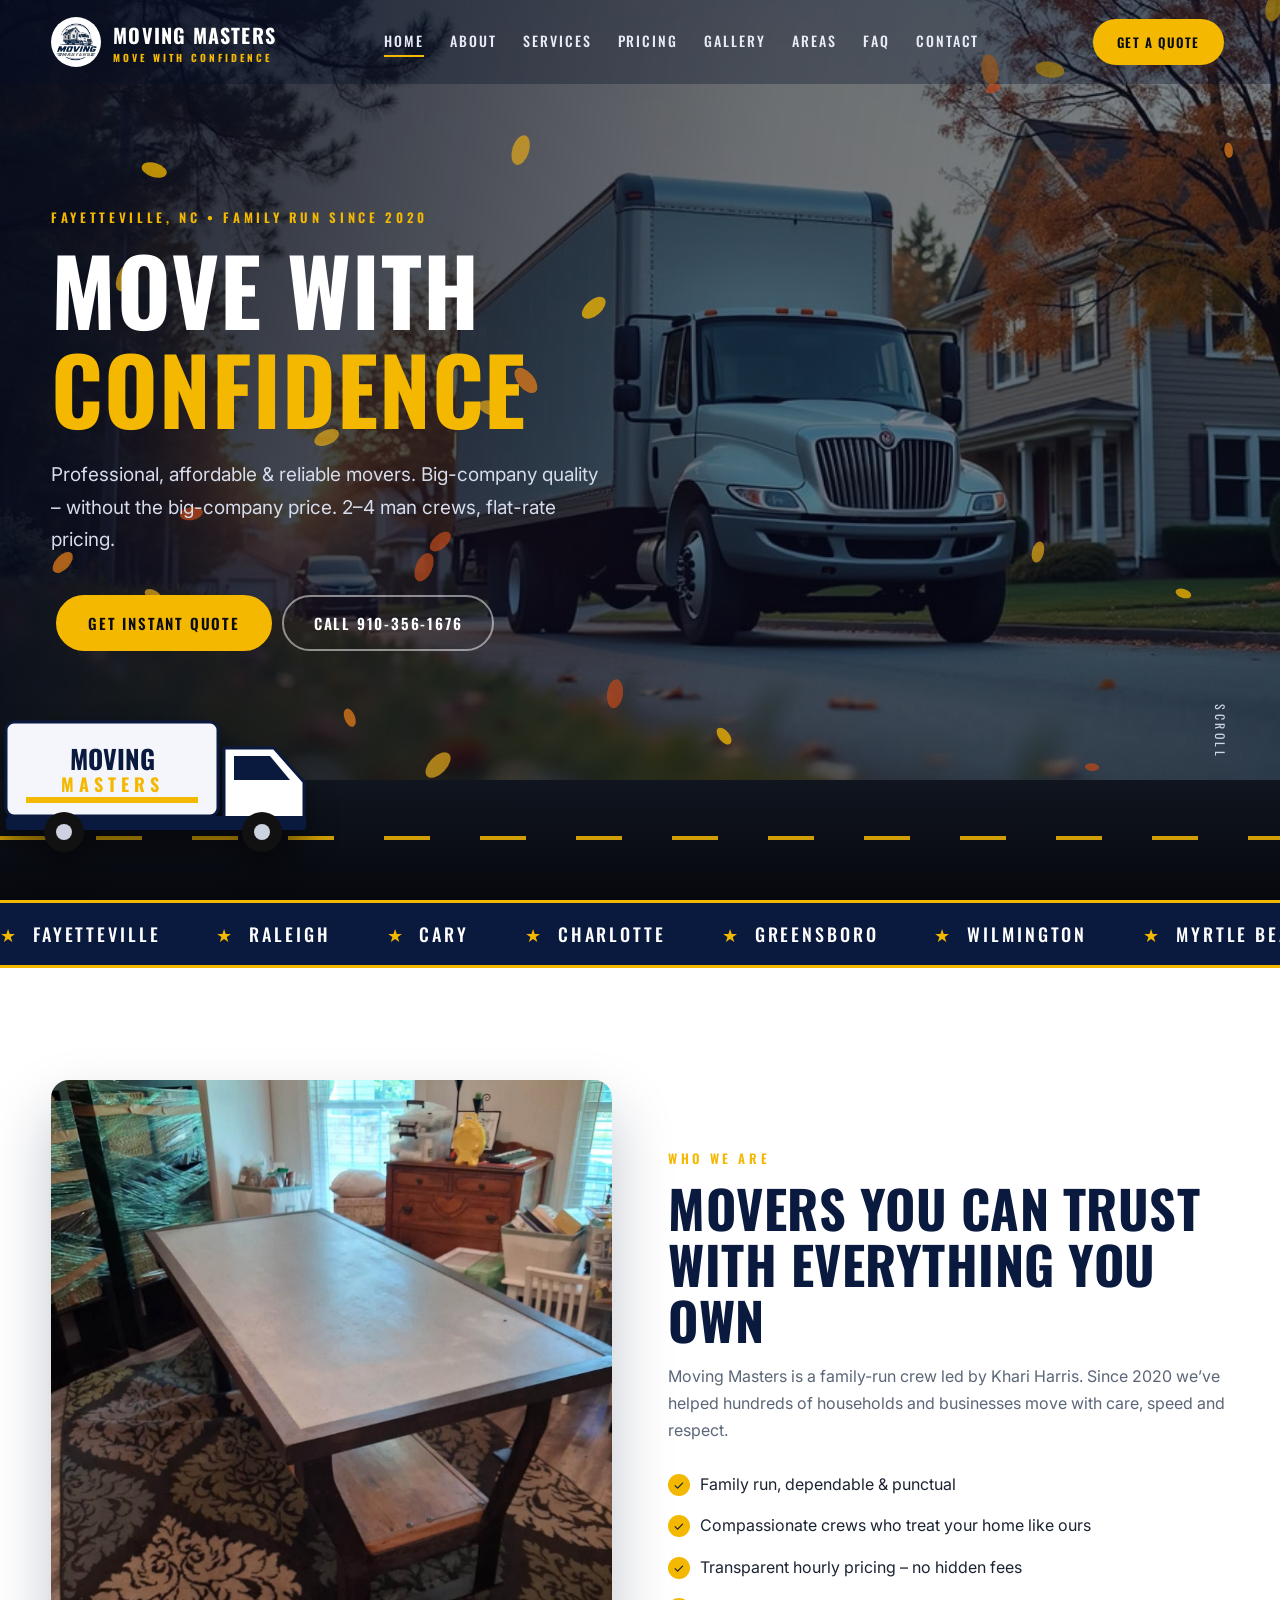
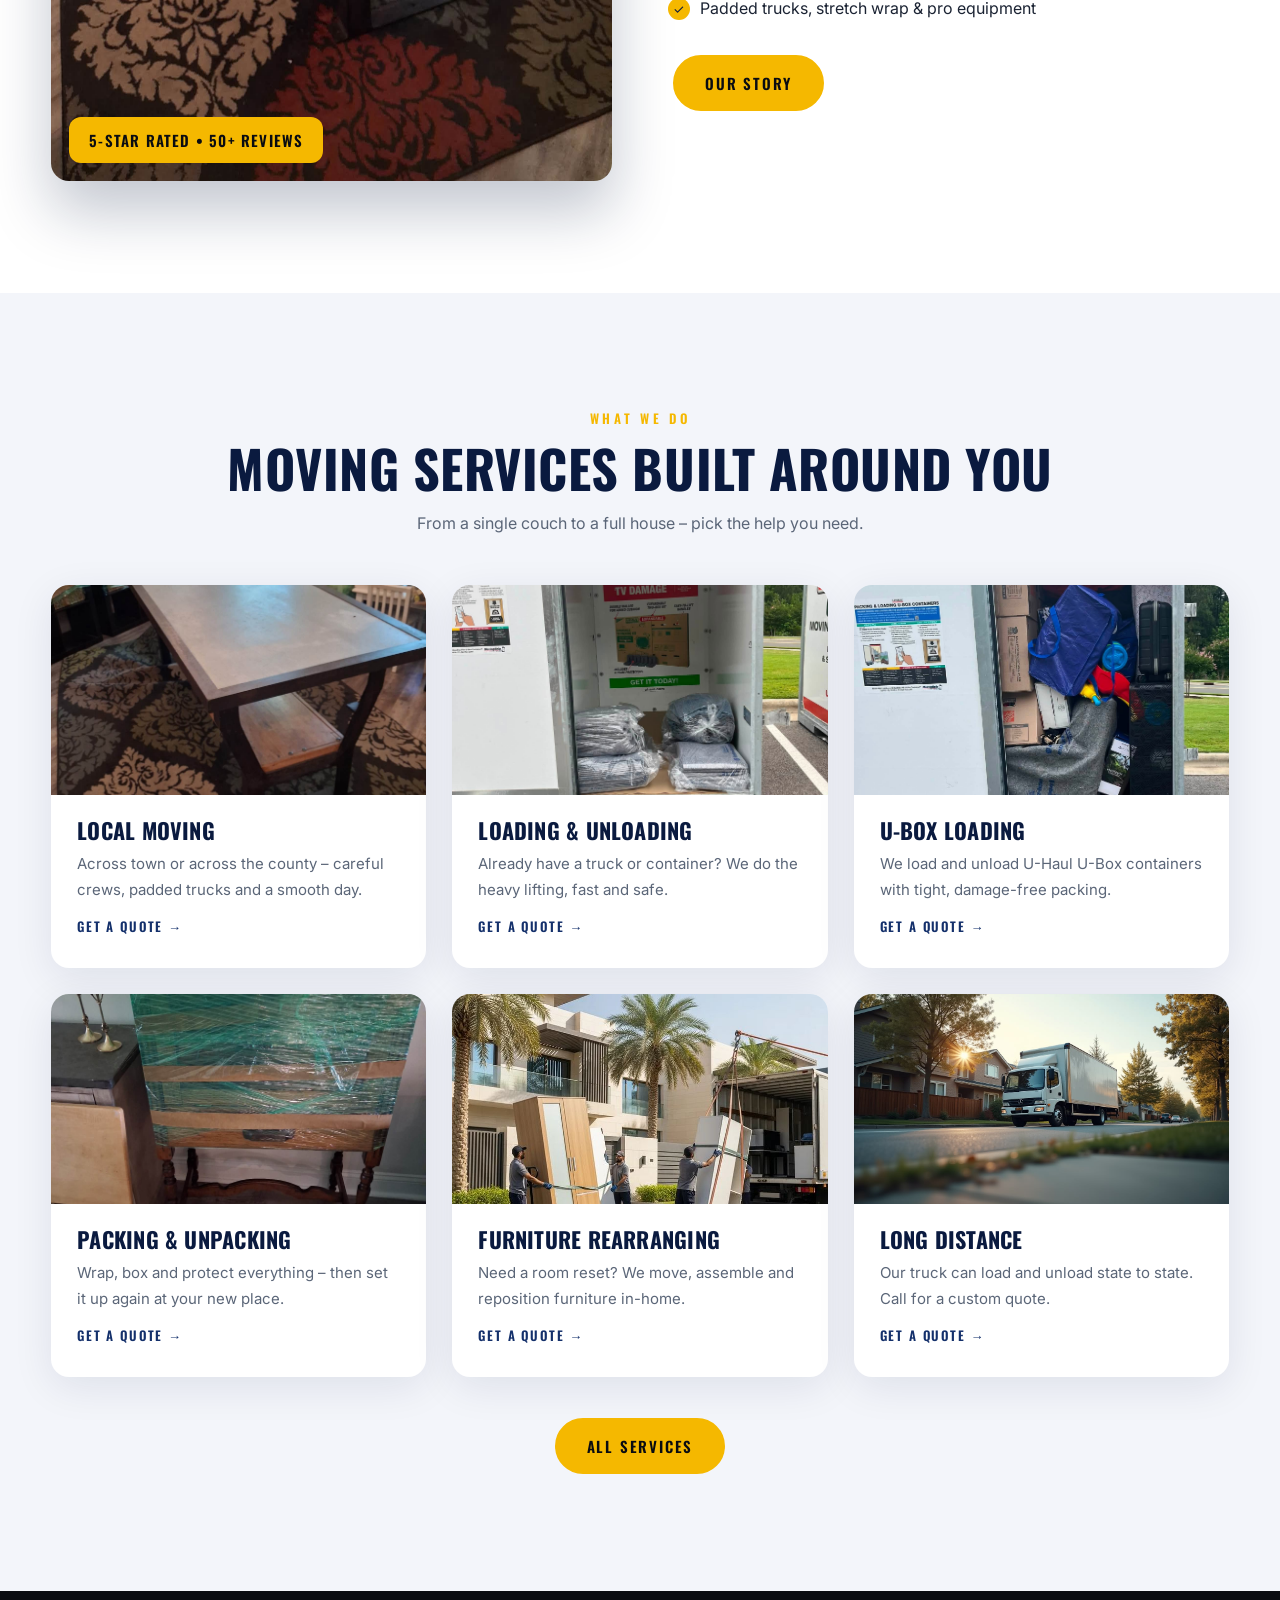
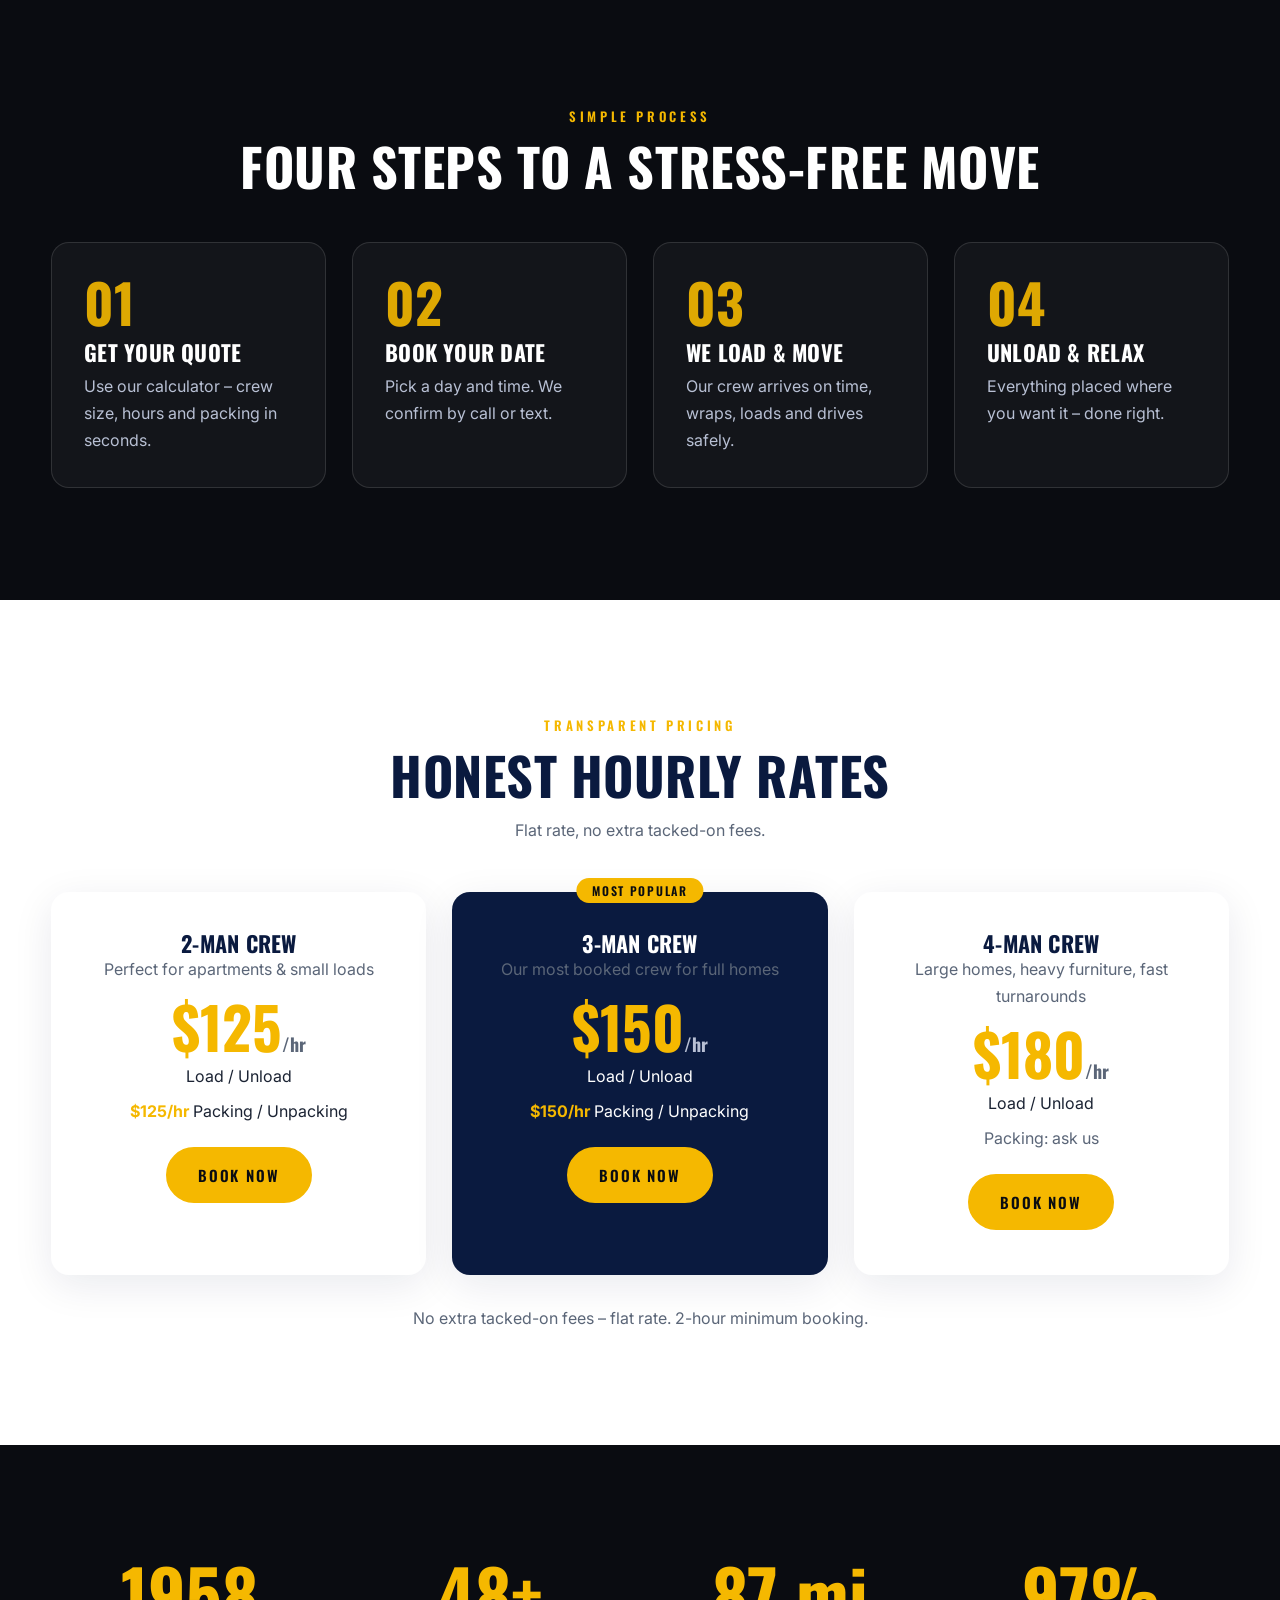
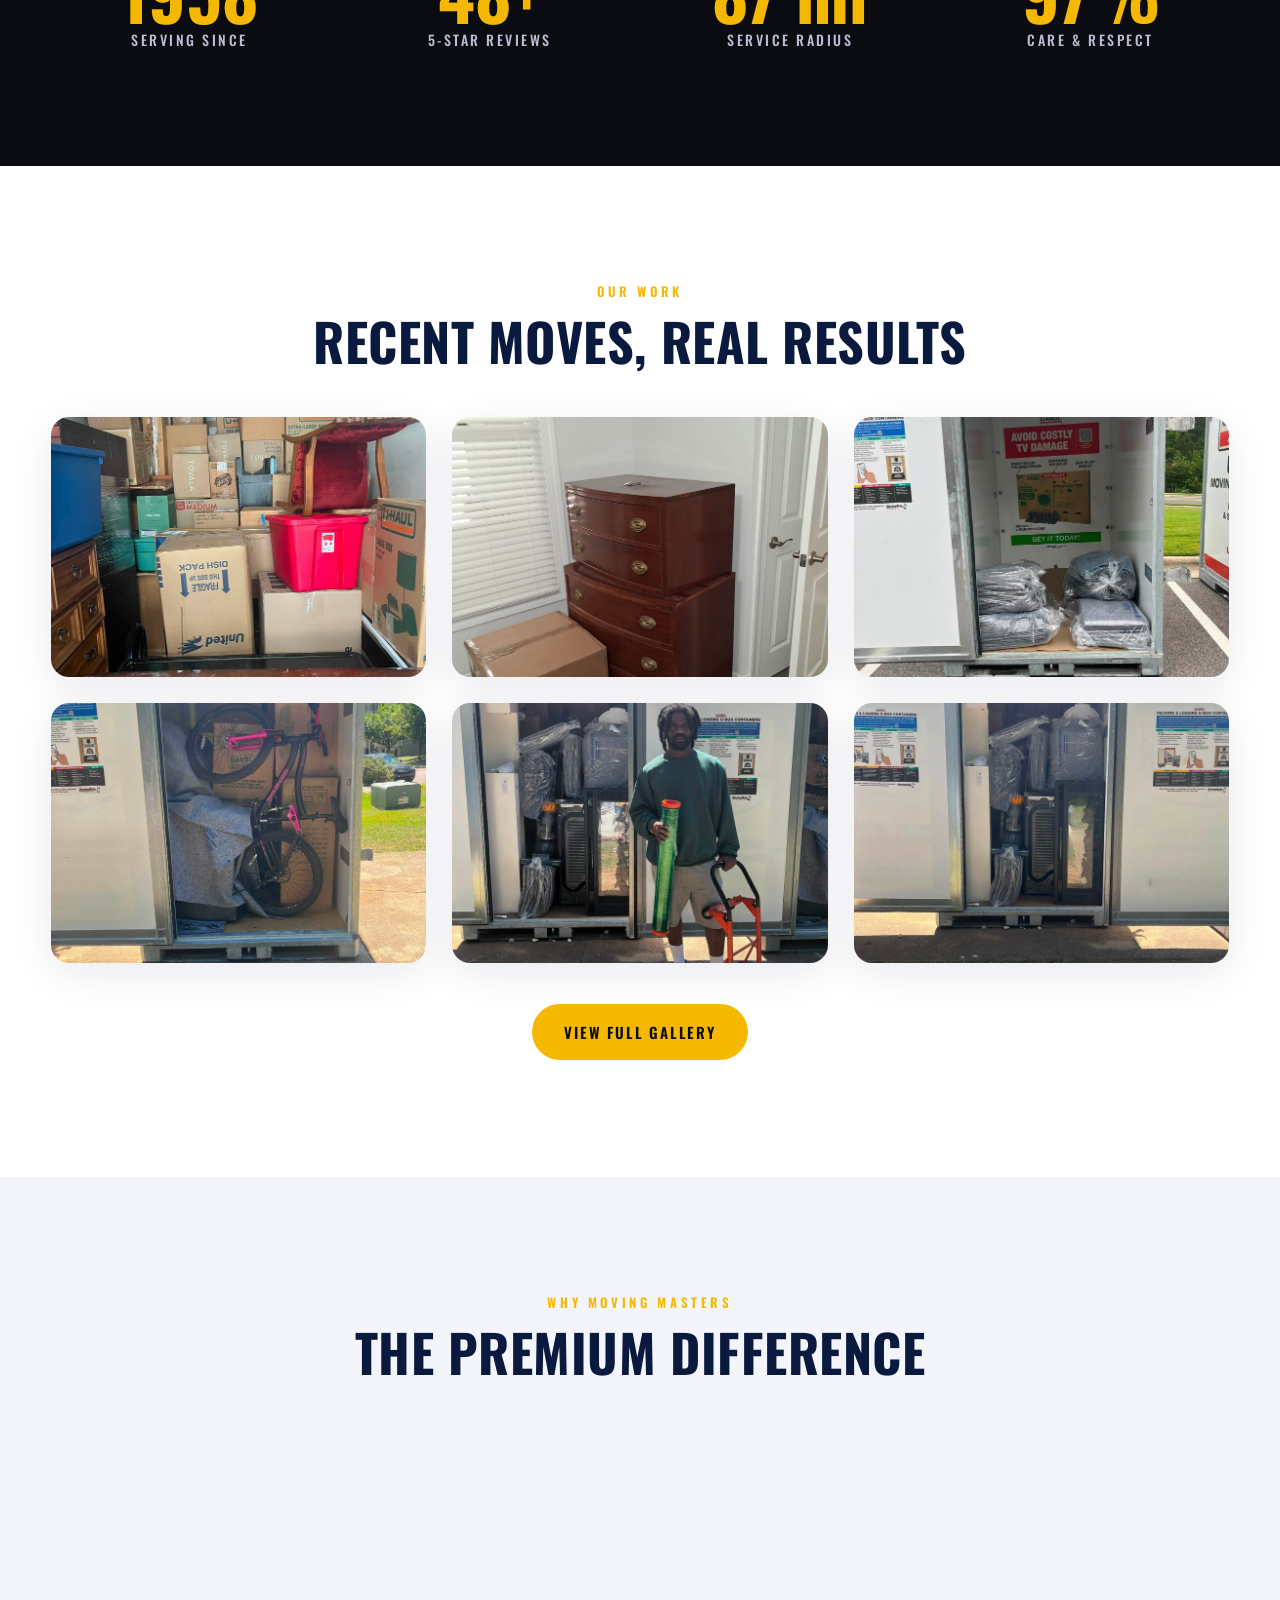
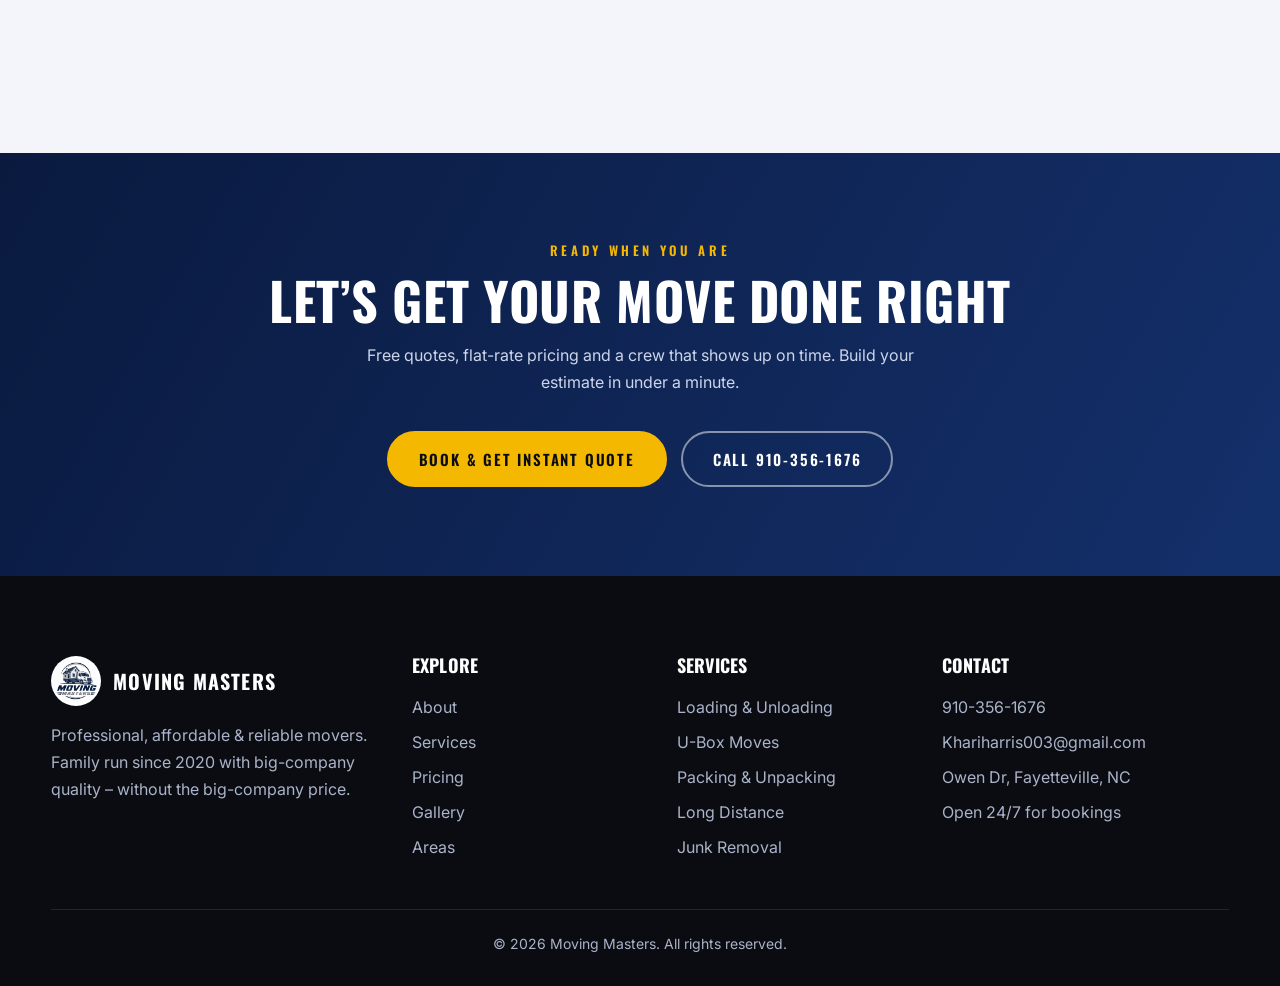
==== commit 28dbbd8f: "added service images" ====
--- a/index.html
+++ b/index.html
@@ -361,7 +361,7 @@
           <article class="card rv">
             <div class="im">
               <img
-                src="assets/img/moving10.jpg"
+                src="assets/img/local.jpg"
                 alt="Furniture Rearranging"
                 loading="lazy"
               />
@@ -382,7 +382,7 @@
           <article class="card rv">
             <div class="im">
               <img
-                src="assets/img/moving11.jpg"
+                src="assets/img/trucking.jpg"
                 alt="Long Distance"
                 loading="lazy"
               />
--- a/css/style.css
+++ b/css/style.css
@@ -130,10 +130,11 @@
   z-index: 50;
   transition: 0.4s;
   padding: 14px 0;
+  background: rgba(8, 16, 40, 0.329);
 }
 .hd.sc {
   background: rgba(8, 16, 40, 0.94);
-  backdrop-filter: blur(12px);
+
   padding: 8px 0;
   box-shadow: 0 8px 30px rgba(0, 0, 0, 0.25);
 }
@@ -1100,6 +1101,14 @@
   .road:before {
     top: 44px;
   }
+
+  .btn {
+    width: 100%;
+    justify-content: center;
+  } /* full-width buttons */
+  .truck {
+    width: min(240px, 60vw);
+  }
   .truck {
     bottom: 30px;
   }
